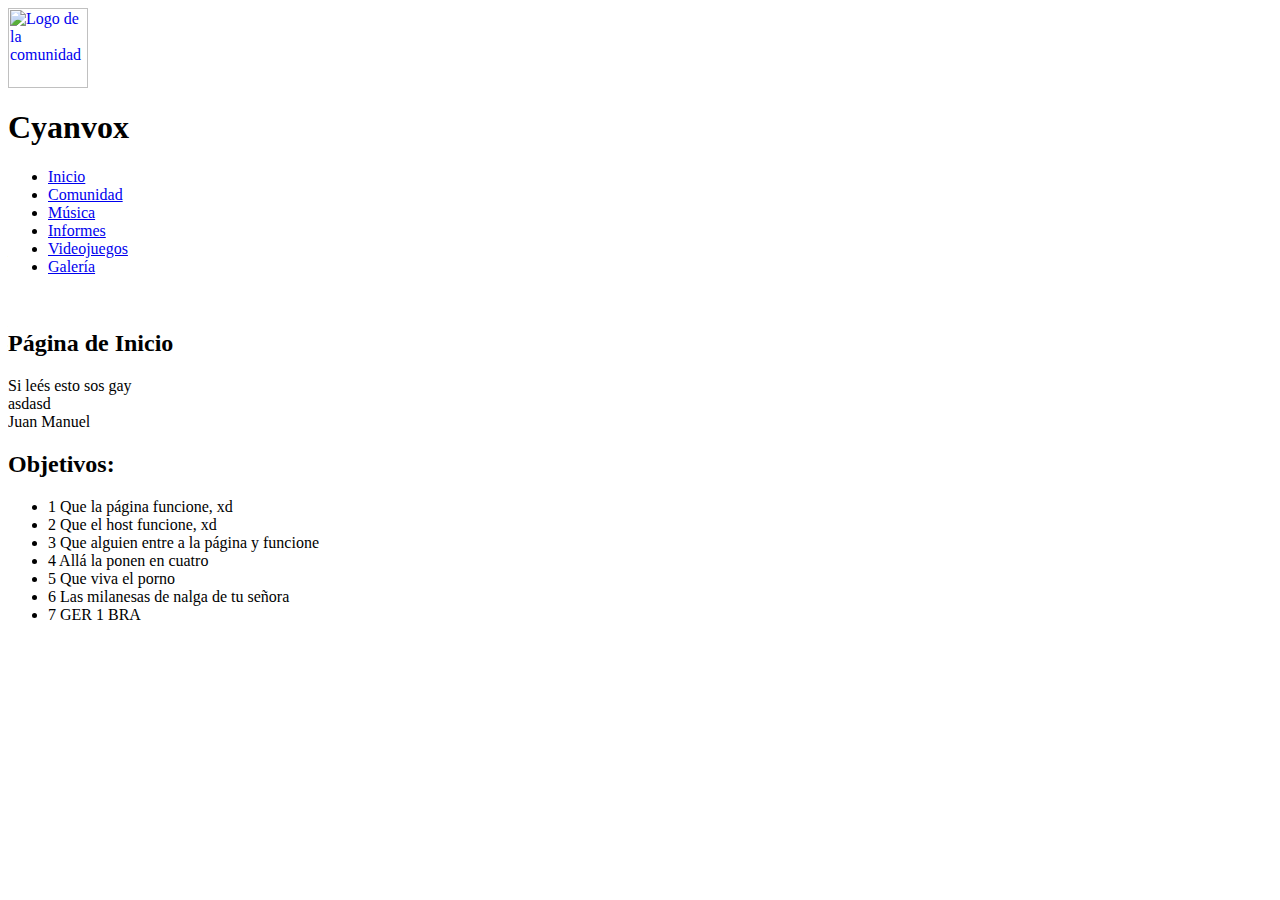
==== index.html @ 958d507f "Add files via upload" ====
<html>
<head>
	<title>Cyanvox</title>
	<link rel="stylesheet" href="./css/style.css">
	<link rel="shortcut icon" type="image/x-icon" href="cfj.ico">
</head>
<body>
	<header>
		<div class="cajah">
		<a href="index.html"><img src="./img/logo.png" width="80" title="Logo de la comunidad" href="#"></a>
		<h1>Cyanvox</h1>
		</div>
		<nav>
			<ul>
				<div class="botones">
					<li><a href="index.html">Inicio</a></li>
					<li><a href="sub/comunidad.html">Comunidad</a></li>
					<li><a href="sub/musica.html">Música</a></li>
					<li><a href="sub/informes.html">Informes</a></li>
					<li><a href="sub/videojuegos.html">Videojuegos</a></li>
					<li><a href="sub/galeria.html">Galería</a></li>
				</div>
			</ul>
		</nav>
	</header>
	<br>
	<h2>Página de Inicio</h2>
	<p>Si leés esto sos gay<br>asdasd<br>Juan Manuel</p>
	<div class="objetivos">
		<h2>Objetivos:</h2>
		<ul>
			<li>1 Que la página funcione, xd</li>
			<li>2 Que el host funcione, xd</li>
			<li>3 Que alguien entre a la página y funcione</li>
			<li>4 Allá la ponen en cuatro</li>
			<li>5 Que viva el porno</li>
			<li>6 Las milanesas de nalga de tu señora</li>
			<li>7 GER 1 BRA</li>
		</ul>
	</div>
</body>
</html>
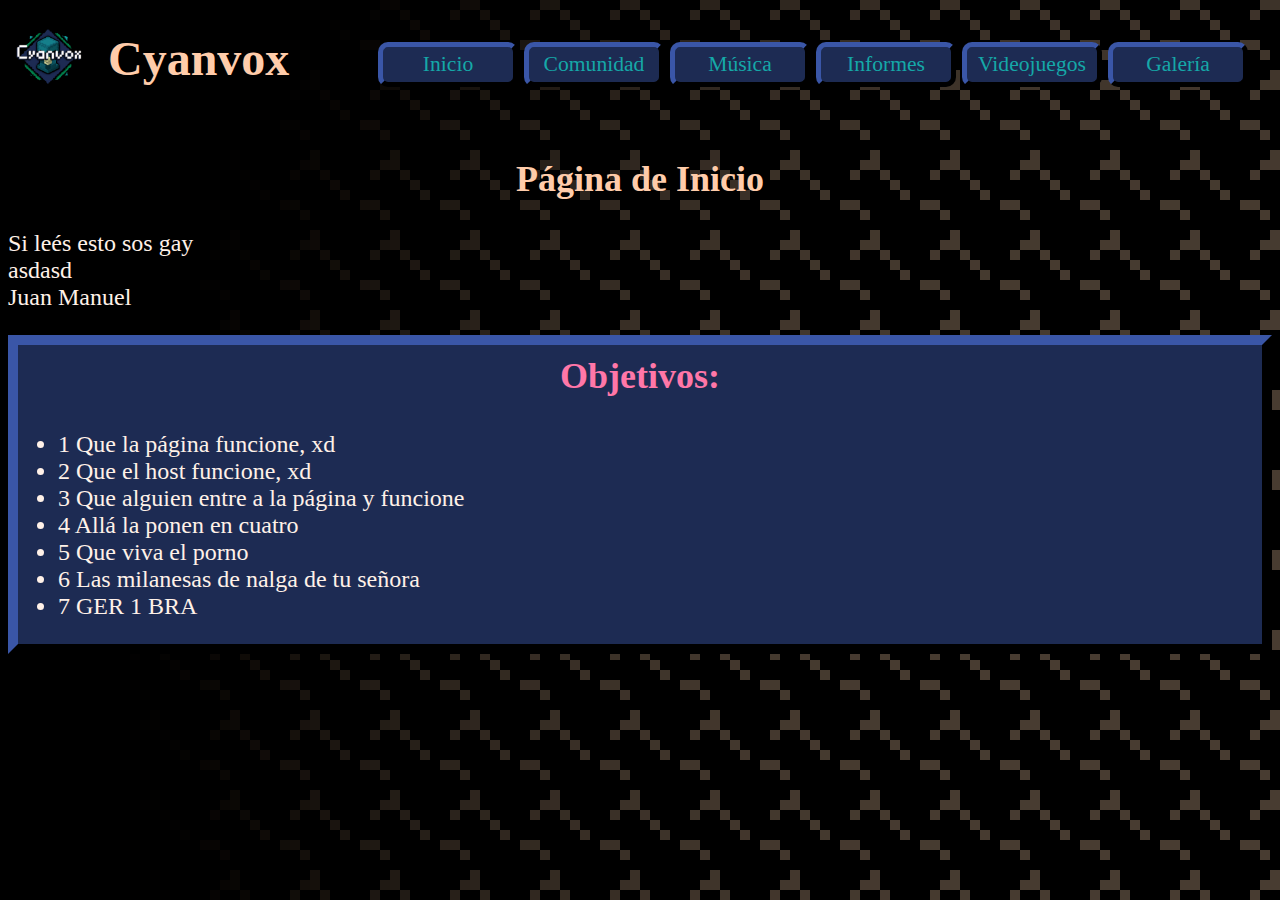
==== commit da5dbd69: "Música" ====
--- a/index.html
+++ b/index.html
@@ -5,6 +5,11 @@
 	<link rel="shortcut icon" type="image/x-icon" href="cfj.ico">
 </head>
 <body>
+	<audio autoplay loop>
+  	<source src="nombre-del-archivo-de-audio.mp3" type="audio/mpeg">
+  	<source src="nombre-del-archivo-de-audio.wav" type="audio/wav">
+  	Tu navegador no soporta la reproducción de audio.
+	</audio>
 	<header>
 		<div class="cajah">
 		<a href="index.html"><img src="./img/logo.png" width="80" title="Logo de la comunidad" href="#"></a>
@@ -39,4 +44,4 @@
 		</ul>
 	</div>
 </body>
-</html>+</html>
--- a/css/style.css
+++ b/css/style.css
@@ -0,0 +1,136 @@
+
+h1,h2,h3,h4,h5,h6 {
+	color:#FFCCAA;
+}
+
+.cajah{
+	height:120px;
+	top:20px;
+	position:relative;
+	bottom:140px;
+	float:left;
+}
+
+ul div li {
+    text-align: center;
+    transition: all 250ms;
+}
+
+li a {
+    text-decoration: none;
+}
+
+ul div li:hover {
+    cursor: pointer;
+    transform: scale(1.05);
+}
+
+h1 {
+	display:inline-block;
+	position:absolute;
+	left:100px;
+	bottom:30px;
+}
+
+a {
+	color:#15A8A8;
+}
+
+header img{
+	bottom:50px;
+	position:absolute;
+}
+
+nav li{
+	background:#1D2B53;
+	font-size:90%;
+	color:#15A8A8;
+	width:120px;
+	padding: 5px;
+	border: 5px outset #1D2B53;
+	border-radius:10px;
+	display:inline-block;
+	left:330px;
+	top:10px;
+	position:relative;
+}
+
+nav {
+	display:inline-block;
+}
+
+blockquote {
+	font-size:0.75em;
+}
+
+footer {
+	font-size:80%;
+}
+
+body {
+	background:url(../img/menu_01.png);
+	background-attachment:fixed;
+	color:#FFF1E8;
+	font-size:24px;
+	font-family:"SOURCE SANS PRO";
+	
+}
+
+.objetivos {
+	background-color:#1D2B53;
+	border:10px outset #1D2B53;
+
+}
+
+h2 {
+	position:relative;
+	text-align:center;
+}
+
+div h2 {
+	color:#FF77A8;
+	margin:0px;
+	padding:10px;
+}
+
+.videos li{
+	background:#1D2B53;
+	font-size:90%;
+	color:#008751;
+	height:409px;
+	margin:20px;
+	padding: 5px;
+	border: 5px outset #7E2553;
+	border-radius:10px;
+	display:inline-block;
+	left:200px;
+	position:relative;
+}
+
+.imagenes li{
+	background:#1D2B53;
+	font-size:90%;
+	color:#008751;
+	height:600px;
+	margin:20px;
+	padding: 5px;
+	border: 5px outset #7E2553;
+	border-radius:10px;
+	display:inline-block;
+	left:150px;
+	position:relative;
+	text-align:center;
+}
+
+audio{
+	background:#1D2B53;
+	font-size:90%;
+	color:#008751;
+	height:50px;
+	margin:20px;
+	padding: 5px;
+	border: 5px outset #7E2553;
+	border-radius:10px;
+	display:inline-block;
+	position:relative;
+}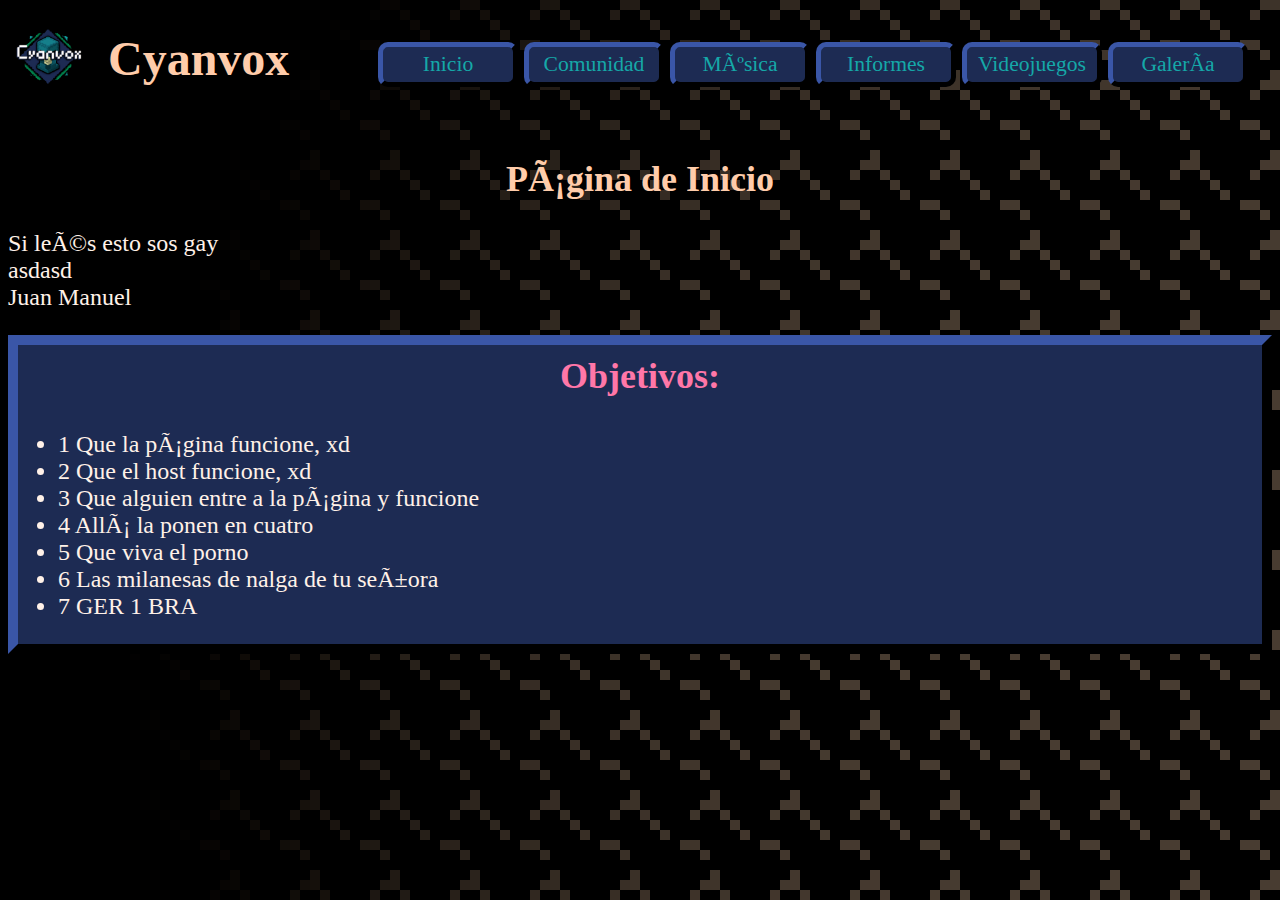
==== commit c7663f0e: "chat" ====
--- a/index.html
+++ b/index.html
@@ -1,4 +1,17 @@
 <html>
+<!--Start of Tawk.to Script-->
+<script type="text/javascript">
+var Tawk_API=Tawk_API||{}, Tawk_LoadStart=new Date();
+(function(){
+var s1=document.createElement("script"),s0=document.getElementsByTagName("script")[0];
+s1.async=true;
+s1.src='https://embed.tawk.to/648e9ecc94cf5d49dc5e5ef1/1h36hok2u';
+s1.charset='UTF-8';
+s1.setAttribute('crossorigin','*');
+s0.parentNode.insertBefore(s1,s0);
+})();
+</script>
+<!--End of Tawk.to Script-->
 <head>
 	<title>Cyanvox</title>
 	<link rel="stylesheet" href="./css/style.css">
@@ -6,8 +19,7 @@
 </head>
 <body>
 	<audio autoplay loop>
-  	<source src="nombre-del-archivo-de-audio.mp3" type="audio/mpeg">
-  	<source src="nombre-del-archivo-de-audio.wav" type="audio/wav">
+  	<source src="aud/fd.mp3" type="audio/mpeg">
   	Tu navegador no soporta la reproducción de audio.
 	</audio>
 	<header>
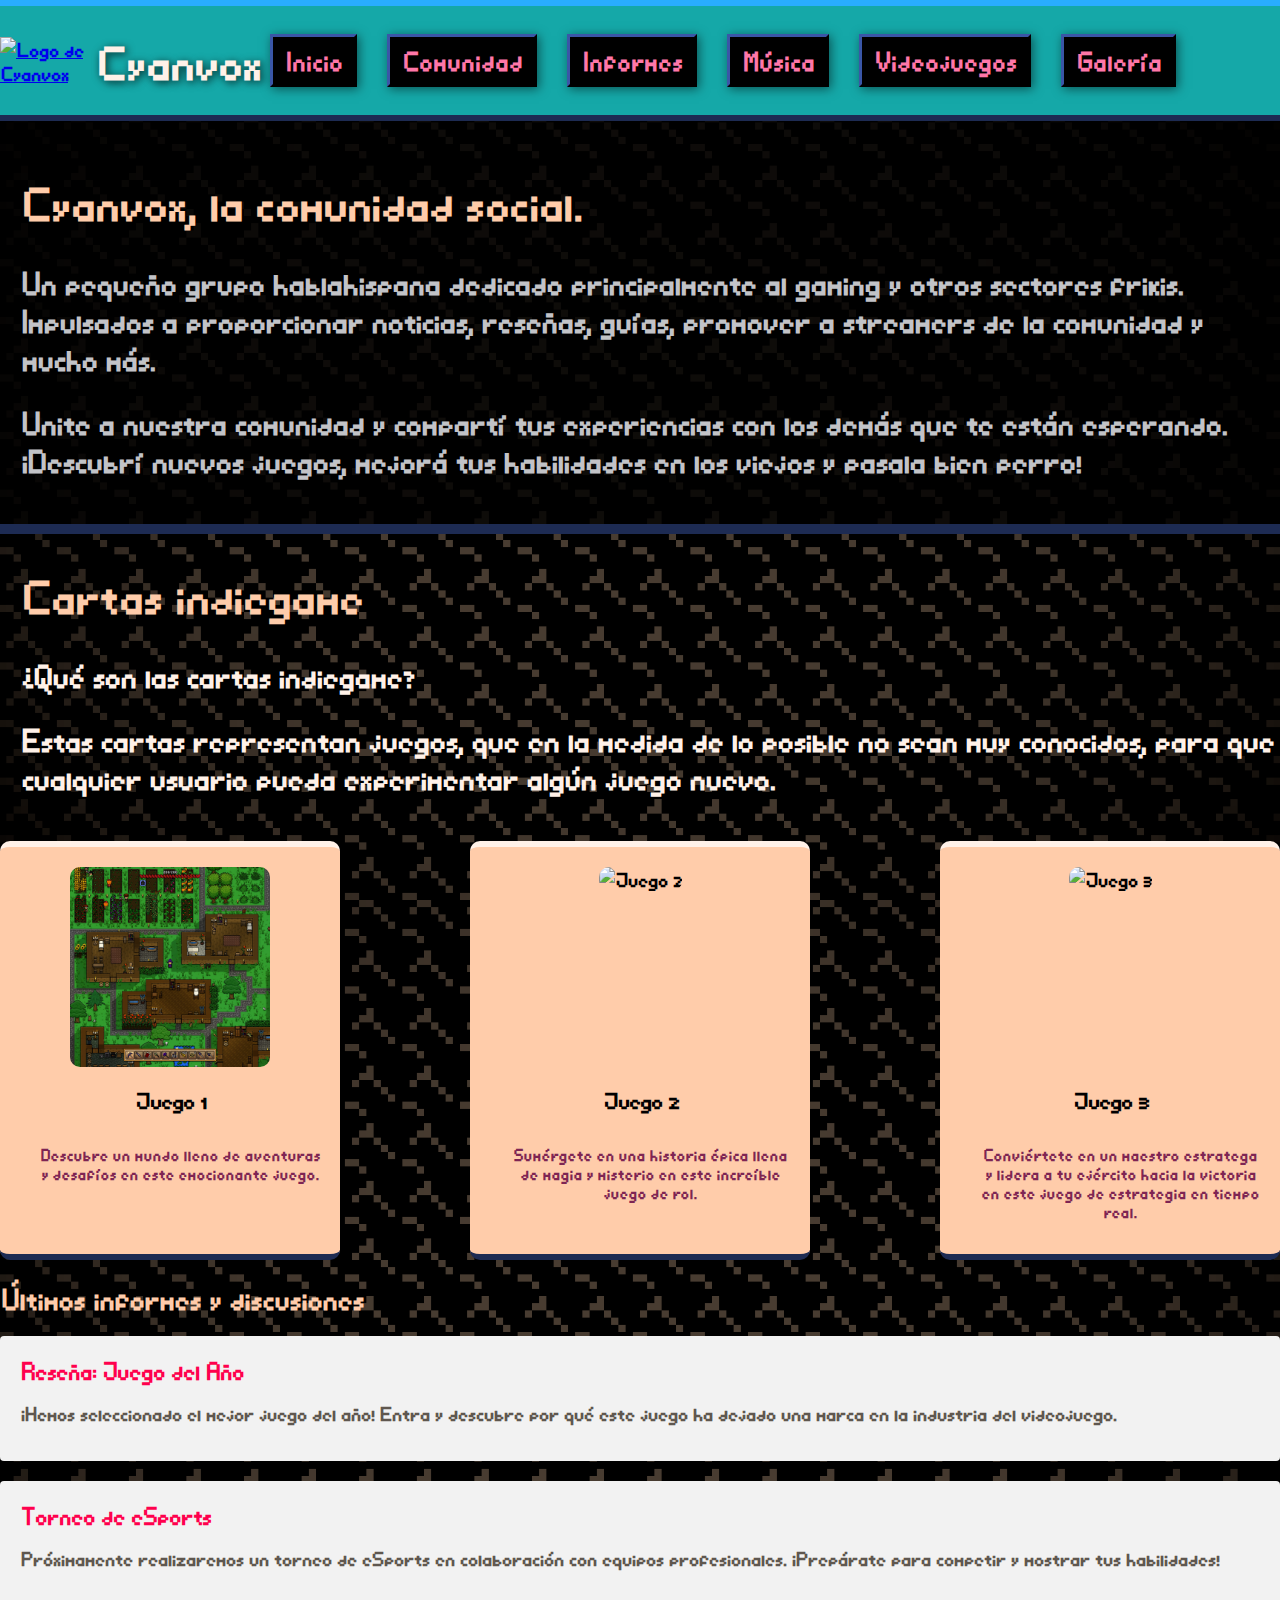
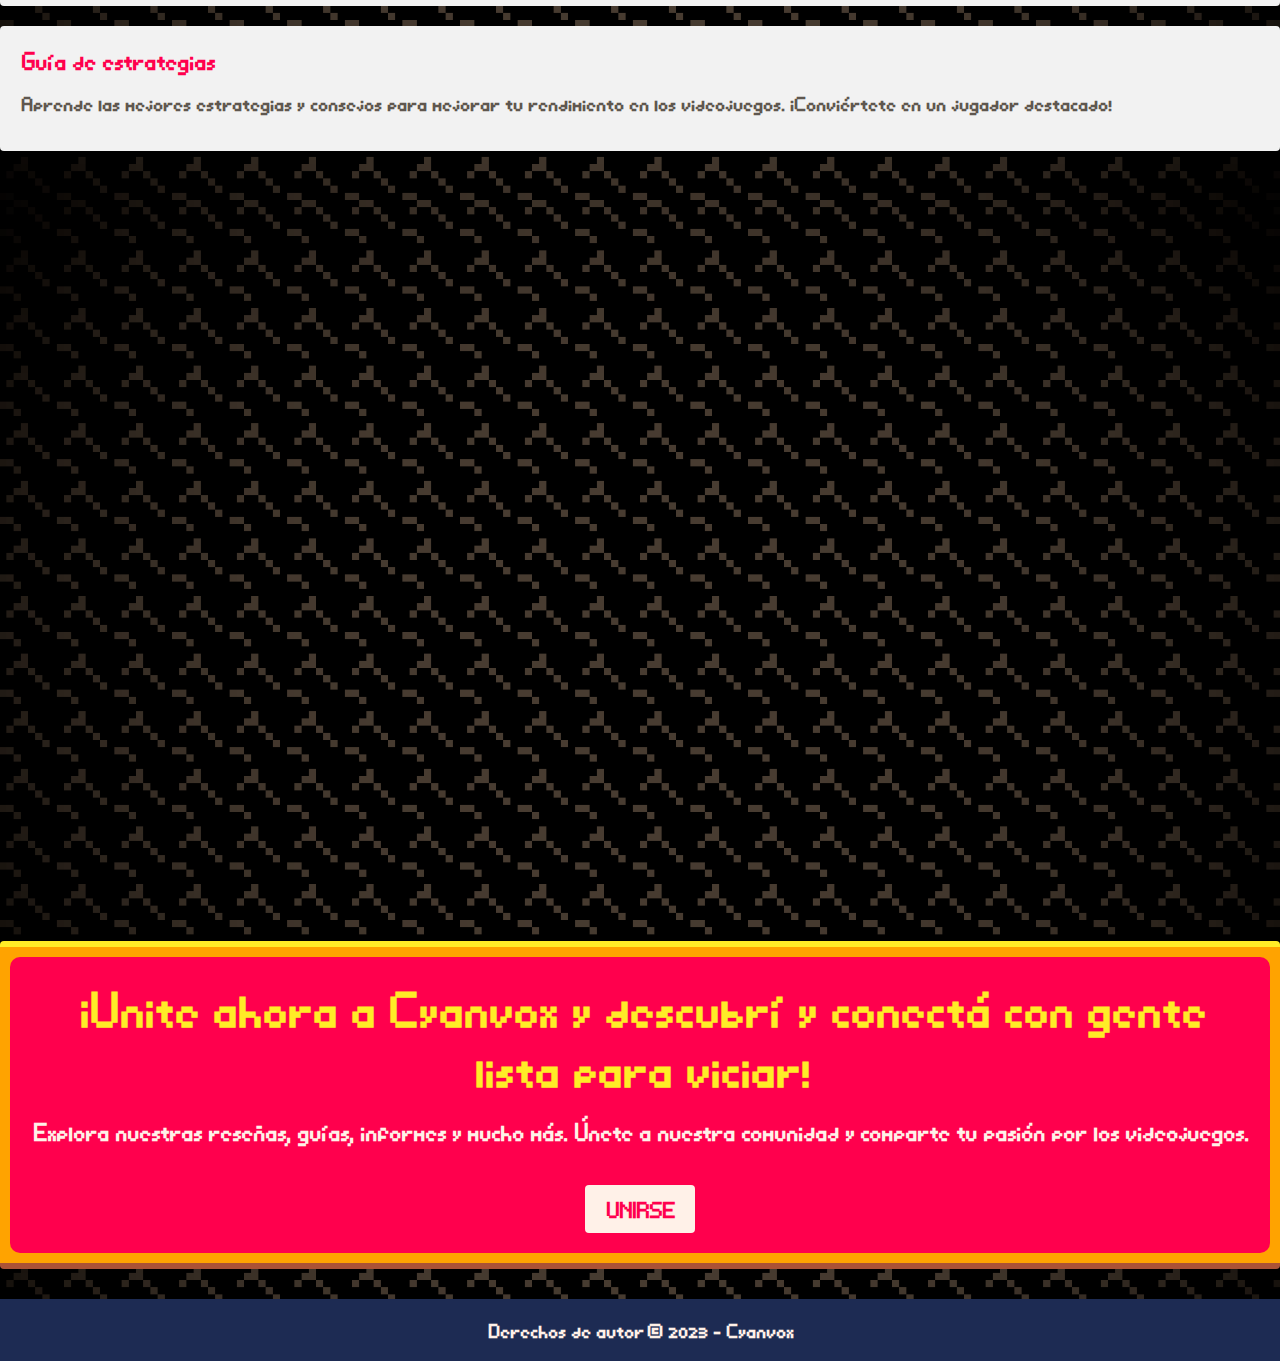
==== commit b7805839: "¿será?" ====
--- a/index.html
+++ b/index.html
@@ -1,59 +1,121 @@
+<!DOCTYPE html>
+
 <html>
-<!--Start of Tawk.to Script-->
-<script type="text/javascript">
-var Tawk_API=Tawk_API||{}, Tawk_LoadStart=new Date();
-(function(){
-var s1=document.createElement("script"),s0=document.getElementsByTagName("script")[0];
-s1.async=true;
-s1.src='https://embed.tawk.to/648e9ecc94cf5d49dc5e5ef1/1h36hok2u';
-s1.charset='UTF-8';
-s1.setAttribute('crossorigin','*');
-s0.parentNode.insertBefore(s1,s0);
-})();
-</script>
-<!--End of Tawk.to Script-->
+
 <head>
-	<title>Cyanvox</title>
-	<link rel="stylesheet" href="./css/style.css">
-	<link rel="shortcut icon" type="image/x-icon" href="cfj.ico">
+
+  <meta charset="UTF-8">
+  <title>Cyanvox</title>
+  <link rel="stylesheet" type="text/css" href="css/styles.css">
+
 </head>
+
 <body>
-	<audio autoplay loop>
-  	<source src="aud/fd.mp3" type="audio/mpeg">
-  	Tu navegador no soporta la reproducción de audio.
-	</audio>
-	<header>
-		<div class="cajah">
-		<a href="index.html"><img src="./img/logo.png" width="80" title="Logo de la comunidad" href="#"></a>
-		<h1>Cyanvox</h1>
-		</div>
-		<nav>
-			<ul>
-				<div class="botones">
-					<li><a href="index.html">Inicio</a></li>
-					<li><a href="sub/comunidad.html">Comunidad</a></li>
-					<li><a href="sub/musica.html">Música</a></li>
-					<li><a href="sub/informes.html">Informes</a></li>
-					<li><a href="sub/videojuegos.html">Videojuegos</a></li>
-					<li><a href="sub/galeria.html">Galería</a></li>
-				</div>
-			</ul>
-		</nav>
-	</header>
-	<br>
-	<h2>Página de Inicio</h2>
-	<p>Si leés esto sos gay<br>asdasd<br>Juan Manuel</p>
-	<div class="objetivos">
-		<h2>Objetivos:</h2>
-		<ul>
-			<li>1 Que la página funcione, xd</li>
-			<li>2 Que el host funcione, xd</li>
-			<li>3 Que alguien entre a la página y funcione</li>
-			<li>4 Allá la ponen en cuatro</li>
-			<li>5 Que viva el porno</li>
-			<li>6 Las milanesas de nalga de tu señora</li>
-			<li>7 GER 1 BRA</li>
-		</ul>
-	</div>
+    
+  <header>
+    
+    <div class="left-section">
+      <a href="index.html">
+        <div class="logo">
+              <img src="img/logo.gif" alt="Logo de Cyanvox">
+         </div>
+      </a>
+    
+      <h1>Cyanvox</h1>
+    </div>
+    
+    <div class="right-section">
+      <nav>
+        <ul>
+          <li><a href="index.html">Inicio</a></li>
+          <li><a href="sub/comunidad.html">Comunidad</a></li>
+          <li><a href="informes.html">Informes</a></li>
+          <li><a href="musica.html">Música</a></li>
+          <li><a href="videojuegos.html">Videojuegos</a></li>
+          <li><a href="galeria.html">Galería</a></li>
+        </ul>
+      </nav>
+    </div>
+
+  </header>
+    
+    <div class="content-text">
+      <h2>Cyanvox, la comunidad social.</h2>
+      <p>Un pequeño grupo hablahispana dedicado principalmente al gaming y otros sectores frikis. Impulsados a proporcionar noticias, reseñas, guías, promover a streamers de la comunidad y mucho más.</p>
+      <p>Unite a nuestra comunidad y compartí tus experiencias con los demás que te están esperando. ¡Descubrí nuevos juegos, mejorá tus habilidades en los viejos y pasala bien perro!</p>
+    </div>
+    
+    <section class="featured-games">
+      <h2>Cartas indiegame</h2>
+      <p>¿Qué son las cartas indiegame?</p>
+      <p>Estas cartas representan juegos, que en la medida de lo posible no sean muy conocidos, para que cualquier usuario pueda experimentar algún juego nuevo.</p>
+
+      <div class="container">
+          <div class="featured-game">
+            <div class="game-image">
+              <img src="img/necesse.jpg" alt="Juego 1">
+            </div>
+            <h3>Juego 1</h3>
+            <p>Descubre un mundo lleno de aventuras y desafíos en este emocionante juego.</p>
+          </div>
+          <div class="featured-game">
+            <div class="game-image">
+              <img src="img/game2.jpg" alt="Juego 2">
+            </div>
+            <h3>Juego 2</h3>
+            <p>Sumérgete en una historia épica llena de magia y misterio en este increíble juego de rol.</p>
+          </div>
+          <div class="featured-game">
+            <div class="game-image">
+              <img src="img/game3.jpg" alt="Juego 3">
+            </div>
+            <h3>Juego 3</h3>
+            <p>Conviértete en un maestro estratega y lidera a tu ejército hacia la victoria en este juego de estrategia en tiempo real.</p>
+          </div>
+        </div>
+    </section>
+    
+    <section class="forum-section">
+      <div class="section-heading">
+        <h2>Últimos informes y discusiones</h2>
+      </div>
+      
+      <div class="forum-post">
+        <h3>Reseña: Juego del Año</h3>
+        <p>¡Hemos seleccionado el mejor juego del año! Entra y descubre por qué este juego ha dejado una marca en la industria del videojuego.</p>
+      </div>
+      
+      <div class="forum-post">
+        <h3>Torneo de eSports</h3>
+        <p>Próximamente realizaremos un torneo de eSports en colaboración con equipos profesionales. ¡Prepárate para competir y mostrar tus habilidades!</p>
+      </div>
+      
+      <div class="forum-post">
+        <h3>Guía de estrategias</h3>
+        <p>Aprende las mejores estrategias y consejos para mejorar tu rendimiento en los videojuegos. ¡Conviértete en un jugador destacado!</p>
+      </div>
+    </section>
+
+    <section class="video-section">
+        <div class="video-container">
+            <iframe class="centered-video" src="https://www.youtube.com/embed/pXXAdOp2kUA" frameborder="0" allowfullscreen></iframe>
+        </div>
+    </section>
+    
+    <section class="cta-section">
+      <div class="frame">
+          <h2 class="title">¡Unite ahora a Cyanvox y descubrí y conectá con gente lista para viciar!</h2>
+          <p class="description">Explora nuestras reseñas, guías, informes y mucho más. Únete a nuestra comunidad y comparte tu pasión por los videojuegos.</p>
+          <a href="sub/comunidad.html" class="button">UNIRSE</a>
+      </div>
+    </section>
+
+  </main>
+  
+  <footer>
+    <p>Derechos de autor &copy; 2023 - Cyanvox</p>
+  </footer>
+
 </body>
+
 </html>
--- a/css/styles.css
+++ b/css/styles.css
@@ -0,0 +1,437 @@
+@keyframes multicolor {
+    0% {
+      color: red;
+    }
+    25% {
+      color: blue;
+    }
+    50% {
+      color: green;
+    }
+    75% {
+      color: yellow;
+    }
+    100% {
+      color: orange;
+    }
+  }
+  
+  @font-face {
+    font-family: 'cyanvox';
+    src: url('../font/cyanvox.ttf') format('truetype');
+    /* Agrega otros formatos de fuente si los tienes */
+  }
+  
+  /* Estilos generales */
+  body {
+    font-family: 'cyanvox', sans-serif;
+    font-weight: bold;
+    margin: auto;
+    padding: 0;
+    background-image: url("../img/fondo.png");
+    background-size: cover;
+    background-position: center;
+  }
+  
+/* ENCABEZADO */
+h1 {
+    color: #FFF1E8;
+    text-shadow: 2px 2px 8px rgba(0, 0, 0, 0.8);
+    font-size: 3vw;
+    text-align: center;
+  }
+  
+
+  header {
+    background-color: #15a8a8;
+    display: flex;
+    justify-content: space-between;
+    border-top: 6px solid #29ADFF;
+    border-bottom: 6px solid #1D2B53;
+  }
+  
+  .left-section {
+    display: flex;
+    align-items: center;
+  }
+  
+  .right-section {
+    display: flex;
+    align-items: center;
+    margin-right: 5%;
+  }
+
+  .logo {
+    margin-right: 10px;
+    transition: color 0.3s;
+  }
+  
+  .logo img {
+    width: 10vw; /* Ajusta el ancho según tus necesidades */
+    height: auto; /* La altura se ajusta automáticamente proporcionalmente al ancho */
+  }
+  
+  
+  .logo:hover {
+    animation: multicolor 1s infinite;
+  }
+  
+  nav {
+    padding: 10px;
+  }
+  
+  nav ul {
+    list-style-type: none;
+    margin: 0;
+    padding: 0;
+    display: flex;
+  }
+
+  nav ul li {
+    margin-right: 30px;
+  }
+  
+  nav ul li a {
+    color: #FF77A8;
+    text-decoration: none;
+    padding: 8px 12px;
+    border: 3px outset #1D2B53;
+    border-radius: 0px;
+    font-size: 1.3rem;
+    text-shadow: 2px 2px 4px rgba(0, 0, 0, 0.5);
+    box-shadow: 2px 2px 10px rgba(0, 0, 0, 0.5);
+    background-color: #000000;
+    transition: transform 0.3s ease, box-shadow 0.3s ease;
+    transition: background-color 0.3s, color 0.3s;
+  }
+  
+  nav ul li a:hover {
+    transform: scale(1.4);
+    box-shadow: 2px 8px 50px rgba(0, 0, 0, 0.6);
+    color: #FF004D;
+    animation-play-state: paused;
+    background-color: #000000;
+    padding: 8px 12px;
+    border: 3px inset #1D2B53;
+  }
+  
+  /* Contenido */
+
+  .section-heading {
+    margin-top: 20px;
+  }
+  
+  .section-heading h2 {
+    font-size: 1.5rem;
+    color: #FFCCAA;
+  }
+  
+  .about-section {
+    display: flex;
+    justify-content: space-between;
+    align-items: flex-start;
+    font-size: 1.5rem;
+    color: #FFCCAA;
+  }
+
+  .about-section-content p {
+    color: #C2C3C7;
+    width: 70%;
+  }
+  
+  .about-section img {
+    width: 400px;
+    height: auto;
+    object-fit: cover;
+    border-radius: 10px;
+  }
+  
+  .about-section-content {
+    width: 60%;
+  }
+  
+  .about-section-content .about-text {
+    font-size: 1.4rem;
+    line-height: 1.5;
+    color: #C2C3C7;
+    margin-bottom: 20px;
+  }
+  
+  .forum-section {
+    margin-top: 20px;
+  }
+  
+  .forum-post {
+    background-color: #f2f2f2;
+    padding: 20px;
+    margin-bottom: 20px;
+    border-radius: 4px;
+  }
+  
+  .forum-post h3 {
+    color: #FF004D;
+    font-size: 1.2rem;
+    margin: 0;
+  }
+  
+  .forum-post p {
+    color: #5F574F;
+  }
+  
+  /* Pie de página */
+  footer {
+    background-color: #1D2B53;
+    color: #FFF1E8;
+    padding: 3px;
+    text-align: center;
+  }
+  
+  /* Nuevos estilos */
+  .frame {
+    background-color: #FF004D;
+    padding: 20px;
+    text-align: center;
+    border-radius: 10px;
+  }
+  
+  .title {
+    font-size: 24px;
+    margin-top: 0;
+  }
+  
+  .description {
+    font-size: 18px;
+  }
+  
+  .button {
+    display: inline-block;
+    background-color: #7E2553;
+    color: #fff;
+    padding: 10px 20px; /* Ajusta el relleno según tus necesidades */
+    font-size: 18px; /* Ajusta el tamaño de fuente según tus necesidades */
+    text-decoration: none;
+    border-radius: 5px;
+    margin-top: 20px;
+  }
+  
+  
+  .cta-section {
+    display: flex;
+    align-items: center;
+    justify-content: center;
+    background-color: #FFA300;
+    padding: 10px;
+    border-radius: 4px;
+    margin-bottom: 10px;
+    margin: 30px 0;
+    border-top: 6px solid #FFEC27;
+    border-bottom: 6px solid #AB5236;
+  }
+  
+  .cta-section h2 {
+    font-size: 2.5rem;
+    color: #FFEC27;
+    text-align: center;
+    margin-bottom: 20px;
+  }
+  
+  .cta-section p {
+    font-size: 1.2rem;
+    color: #FFF1E8;
+    text-align: center;
+  }
+  
+  .cta-section a {
+    display: inline-block;
+    background-color: #FFF1E8;
+    color: #FF004D;
+    text-decoration: none;
+    padding: 10px 20px;
+    border-radius: 4px;
+    margin-top: 20px;
+    transition: background-color 0.3s, color 0.3s;
+  }
+  
+  .cta-section a:hover {
+    background-color: #FF004D;
+    color: #FFF1E8;
+  }
+ 
+  .featured-games h2 {
+    margin-left: 20px;
+    color: #FFCCAA;
+    font-size: 3vw;
+  }
+
+  .featured-games p {
+    color: #FFF1E8;
+    margin-left: 20px;
+    font-size: 2vw;
+  }
+
+  .featured-games .container {
+    display: flex;
+    justify-content: space-between;
+  }
+  
+  .featured-games .container p {
+    font-size: 1vw;
+    color: #7E2553;
+  }
+
+  .featured-game {
+    margin-top: 20px;
+    flex: 0 0 auto;
+    text-align: center;
+    max-width: 300px; /* Ajusta el ancho máximo según tus preferencias */
+    border-radius: 10px;
+    padding: 20px;
+    border-radius: 10px;
+    padding: 20px;
+    display: flex;
+    flex-direction: column;
+    align-items: center;
+    background-color: #FFCCAA;
+    border-top: 6px solid #FFF1E8;
+    border-bottom: 6px solid #1D2B53;
+  }
+  
+  .featured-game img {
+    width: 100%;
+    height: 100%;
+    object-fit: cover;
+    border-radius: 10px;
+  }
+
+  .featured-game .game-image {
+    width: 200px; /* Ajusta el ancho según tus preferencias */
+    height: 200px; /* Ajusta el alto según tus preferencias */
+    margin: 0 auto; /* Centra la imagen horizontalmente */
+    border-radius: 10px; /* Aplica un borde redondeado */
+  }
+  
+  .news-section {
+    margin-bottom: 40px;
+  }
+  
+  .news-article {
+    display: flex;
+    align-items: center;
+    margin-bottom: 20px;
+  }
+  
+  .news-article img {
+    width: 120px;
+    height: 80px;
+    object-fit: cover;
+    border-radius: 4px;
+    margin-right: 20px;
+  }
+  
+  .news-article h3 {
+    font-size: 1.2rem;
+    color: #1D2B53;
+    margin: 0;
+  }
+  
+  .news-article p {
+    color: #5F574F;
+  }
+  
+.image-container {
+  display: flex;
+  justify-content: center;
+  align-items: center;
+  max-width: 90%;
+  height: auto;
+  margin: 0 auto;
+}
+
+.image-container img {
+  max-width: 100%;
+  max-height: 100%;
+}
+
+
+.content {
+  display: inline-block;
+  position: relative;
+  margin: 50px;
+  overflow: hidden; /* Agregamos la propiedad overflow */
+}
+
+.content img {
+  width: 100%;
+  height: 100%;
+  object-fit: cover;
+}
+
+.content-text h2 {
+  color: #FFCCAA;
+}
+
+.content-text {
+  padding: 20px;
+  position: relative;
+  font-size: 2vw;
+  background-color: rgba(0, 0, 0, 0.8);
+  color: #C2C3C7;
+  border-bottom: 10px solid #1D2B53;
+}
+
+
+.content-image{
+ height: auto;
+ width: 100%;
+}
+
+  .video-section {
+    display: flex;
+    justify-content: center;
+    margin-top: 40px;
+  }
+  
+  .video-container {
+    position: relative;
+    width: 100%;
+    padding-bottom: 56.25%;
+    height: 0;
+    border-radius: 10px; /* Agrega esta línea para hacer el marco redondeado */
+    overflow: hidden; /* Agrega esta línea para ocultar los bordes del video que se extienden más allá del marco */
+  }
+  
+  .centered-video {
+    position: absolute;
+    top: 0;
+    left: 0;
+    width: 100%;
+    height: 100%;
+  }
+  
+  /* Estilos generales */
+@keyframes multicolor {
+  0% {
+    color: red;
+  }
+  25% {
+    color: blue;
+  }
+  50% {
+    color: green;
+  }
+  75% {
+    color: yellow;
+  }
+  100% {
+    color: orange;
+  }
+}
+
+html, body {
+  height: 100%;
+}
+
+.discord{
+  margin: 200px;
+}
+
